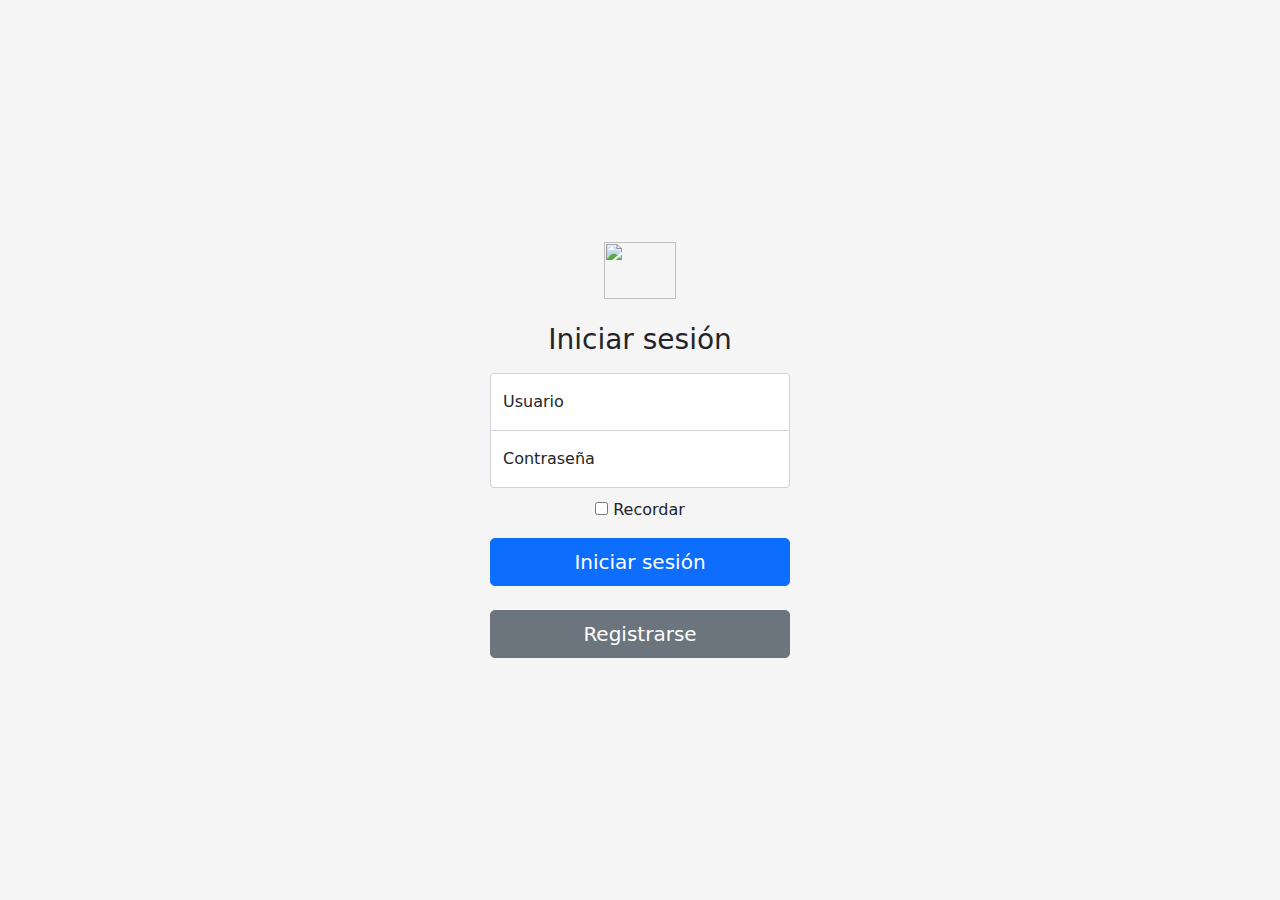
==== signin.html @ 86623737 "Estado incial (login y sign in incompletos)" ====
<!doctype html>
<html lang="en">
  <head>
    <meta charset="utf-8">
    <meta name="viewport" content="width=device-width, initial-scale=1">
    <meta name="description" content="Inicio de sesión en patitas fitnes">
    <meta name="keywords" content="bootstrap, Gimnasio, Mascotas, Patitas Fitness, aprendisaje, html"/>
    <!--<meta name="author" content="">
    <meta name="generator" content="Hugo 0.88.1"> -->
    <link rel="shortcut icon" href="img/perro.png"> <!-- con esto ponemos un icono a la pagina-->
		<title> Patitas Fitness Iniciar sesión </title>
		<link rel="stylesheet" href="scss/estilos.css"/> 

    <!-- Bootstrap core CSS -->
    <link href="bootstrap/dist/css/bootstrap.min.css" rel="stylesheet">

    <style>
      .bd-placeholder-img {
        font-size: 1.125rem;
        text-anchor: middle;
        -webkit-user-select: none;
        -moz-user-select: none;
        user-select: none;
      }

      @media (min-width: 768px) {
        .bd-placeholder-img-lg {
          font-size: 3.5rem;
        }
      }
    </style>

    
    <!-- Custom styles for this template -->
    <link href="signin.css" rel="stylesheet">
  </head>
  <body class="text-center">
    
<main class="form-signin">
  <form>
    <img class="mb-4" src="../assets/brand/bootstrap-logo.svg" alt="" width="72" height="57" >
    <h1 class="h3 mb-3 fw-normal">Iniciar sesión</h1>

    <div class="form-floating">
      <input type="email" class="form-control" id="floatingInput" placeholder="nombre@ejemplo.com">
      <label for="floatingInput">Usuario</label>
    </div>
    <div class="form-floating">
      <input type="password" class="form-control" id="floatingPassword" placeholder="********">
      <label for="floatingPassword">Contraseña</label>
    </div>

    <div class="checkbox mb-3">
      <label>
        <input type="checkbox" value="remember-me"> Recordar
      </label>
    </div>
    <button class="w-100 btn btn-lg btn-primary" type="submit">Iniciar sesión</button>
    <br>
    <br>
    <a class="w-100 btn btn-lg btn-secondary" href="https://www.youtube.com/watch?v=4-UbHw8eDzM" role="button"> Registrarse
    </a> 
  </form>
</main>


    
  </body>
</html>
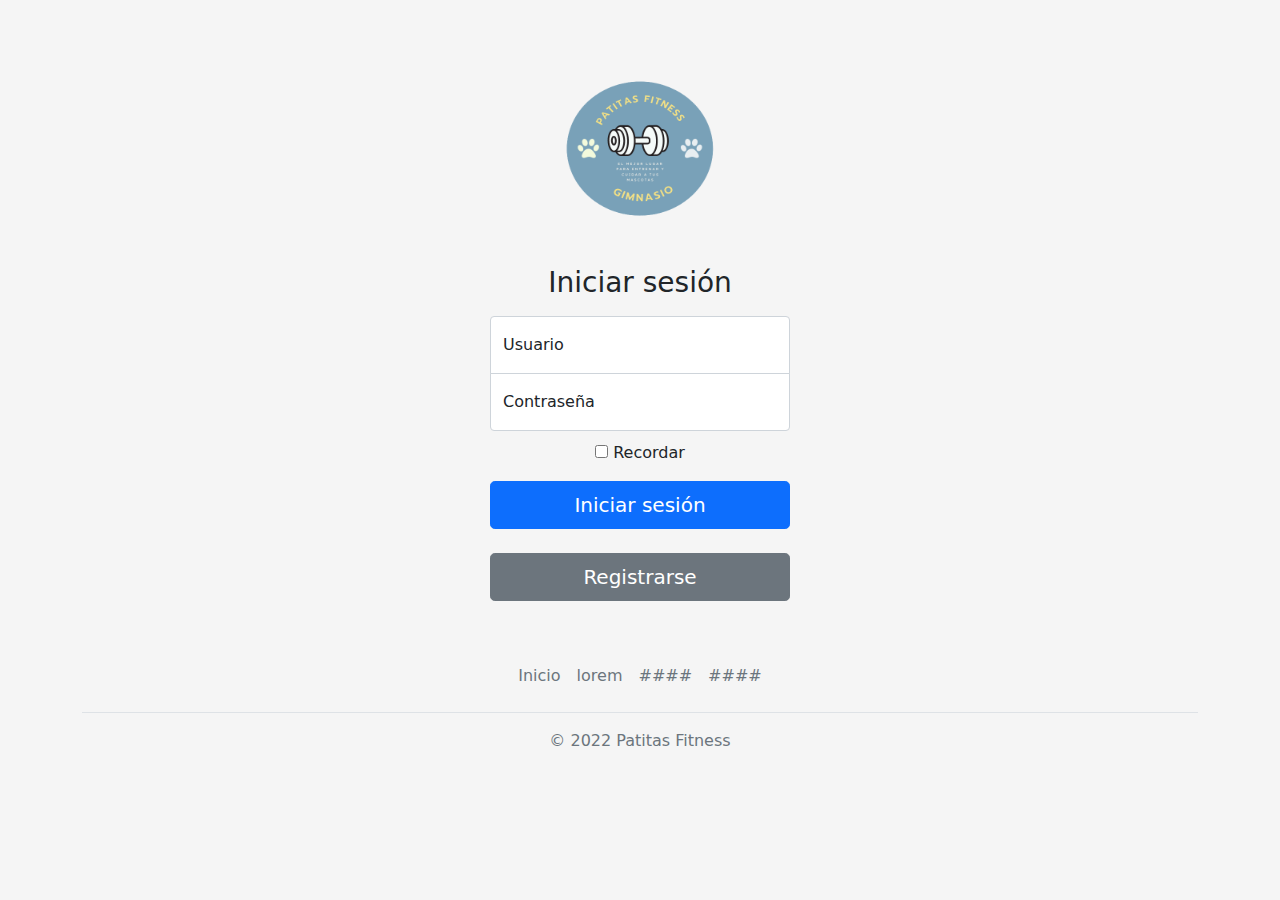
==== commit 2311f2a7: "login a medias" ====
--- a/signin.html
+++ b/signin.html
@@ -7,12 +7,12 @@
     <meta name="keywords" content="bootstrap, Gimnasio, Mascotas, Patitas Fitness, aprendisaje, html"/>
     <!--<meta name="author" content="">
     <meta name="generator" content="Hugo 0.88.1"> -->
-    <link rel="shortcut icon" href="img/perro.png"> <!-- con esto ponemos un icono a la pagina-->
+    <link rel="shortcut icon" href="assets/img/favicon-sin-fondo.png"> <!-- con esto ponemos un icono a la pagina-->
 		<title> Patitas Fitness Iniciar sesión </title>
 		<link rel="stylesheet" href="scss/estilos.css"/> 
 
     <!-- Bootstrap core CSS -->
-    <link href="bootstrap/dist/css/bootstrap.min.css" rel="stylesheet">
+    <link href="assets/bootstrap/dist/css/bootstrap.min.css" rel="stylesheet">
 
     <style>
       .bd-placeholder-img {
@@ -32,38 +32,49 @@
 
     
     <!-- Custom styles for this template -->
-    <link href="signin.css" rel="stylesheet">
+    <link href="assets/css/signin.css" rel="stylesheet">
   </head>
   <body class="text-center">
     
-<main class="form-signin">
-  <form>
-    <img class="mb-4" src="../assets/brand/bootstrap-logo.svg" alt="" width="72" height="57" >
-    <h1 class="h3 mb-3 fw-normal">Iniciar sesión</h1>
+    <main class="form-signin">
+      <form>
+        <img class="mb-4" src="assets/img/logo-sin-fondo.png" alt="" width="200" height="187" >
+        <h1 class="h3 mb-3 fw-normal">Iniciar sesión</h1>
 
-    <div class="form-floating">
-      <input type="email" class="form-control" id="floatingInput" placeholder="nombre@ejemplo.com">
-      <label for="floatingInput">Usuario</label>
-    </div>
-    <div class="form-floating">
-      <input type="password" class="form-control" id="floatingPassword" placeholder="********">
-      <label for="floatingPassword">Contraseña</label>
+        <div class="form-floating">
+          <input type="email" class="form-control" id="floatingInput" placeholder="nombre@ejemplo.com">
+          <label for="floatingInput">Usuario</label>
+        </div>
+        <div class="form-floating">
+          <input type="password" class="form-control" id="floatingPassword" placeholder="********">
+          <label for="floatingPassword">Contraseña</label>
+        </div>
+
+        <div class="checkbox mb-3">
+          <label>
+            <input type="checkbox" value="remember-me"> Recordar
+          </label>
+        </div>
+        <button class="w-100 btn btn-lg btn-primary" type="submit">Iniciar sesión</button>
+        <br>
+        <br>
+        <a class="w-100 btn btn-lg btn-secondary" href="https://www.youtube.com/watch?v=4-UbHw8eDzM" role="button"> Registrarse
+        </a> 
+      </form>
+
+    </main>
+
+      <div class="container">
+        <footer class="py-3 my-4">
+          <ul class="nav justify-content-center border-bottom pb-3 mb-3">
+            <li class="nav-item"><a href="#" class="nav-link px-2 text-muted">Inicio</a></li>
+            <li class="nav-item"><a href="#" class="nav-link px-2 text-muted">lorem</a></li>
+            <li class="nav-item"><a href="#" class="nav-link px-2 text-muted">####</a></li>
+            <li class="nav-item"><a href="#" class="nav-link px-2 text-muted">####</a></li>
+          </ul>
+          <p class="text-center text-muted">&copy; 2022 Patitas Fitness</p>
+        </footer>
     </div>
 
-    <div class="checkbox mb-3">
-      <label>
-        <input type="checkbox" value="remember-me"> Recordar
-      </label>
-    </div>
-    <button class="w-100 btn btn-lg btn-primary" type="submit">Iniciar sesión</button>
-    <br>
-    <br>
-    <a class="w-100 btn btn-lg btn-secondary" href="https://www.youtube.com/watch?v=4-UbHw8eDzM" role="button"> Registrarse
-    </a> 
-  </form>
-</main>
-
-
-    
   </body>
 </html>
--- a/assets/css/signin.css
+++ b/assets/css/signin.css
@@ -0,0 +1,47 @@
+html,
+body {
+  height: 100%;
+}
+
+body {
+  /*display: flex;*/
+  align-items: center;
+  padding-top: 40px;
+  padding-bottom: 40px;
+  background-color: #f5f5f5;
+}
+
+.form-signin {
+  width: 100%;
+  max-width: 330px;
+  padding: 15px;
+  margin: auto;
+}
+
+.form-signin .checkbox {
+  font-weight: 400;
+}
+
+.form-signin .form-floating:focus-within {
+  z-index: 2;
+}
+
+.form-signin input[type="email"] {
+  margin-bottom: -1px;
+  border-bottom-right-radius: 0;
+  border-bottom-left-radius: 0;
+}
+
+.form-signin input[type="password"] {
+  margin-bottom: 10px;
+  border-top-left-radius: 0;
+  border-top-right-radius: 0;
+}
+
+.footer {
+  height: 3rem;
+  background-color: rgba(0, 0, 0, .1);
+  border: solid rgba(0, 0, 0, .15);
+  border-width: 1px 0;
+  box-shadow: inset 0 .5em 1.5em rgba(0, 0, 0, .1), inset 0 .125em .5em rgba(0, 0, 0, .15);
+}
